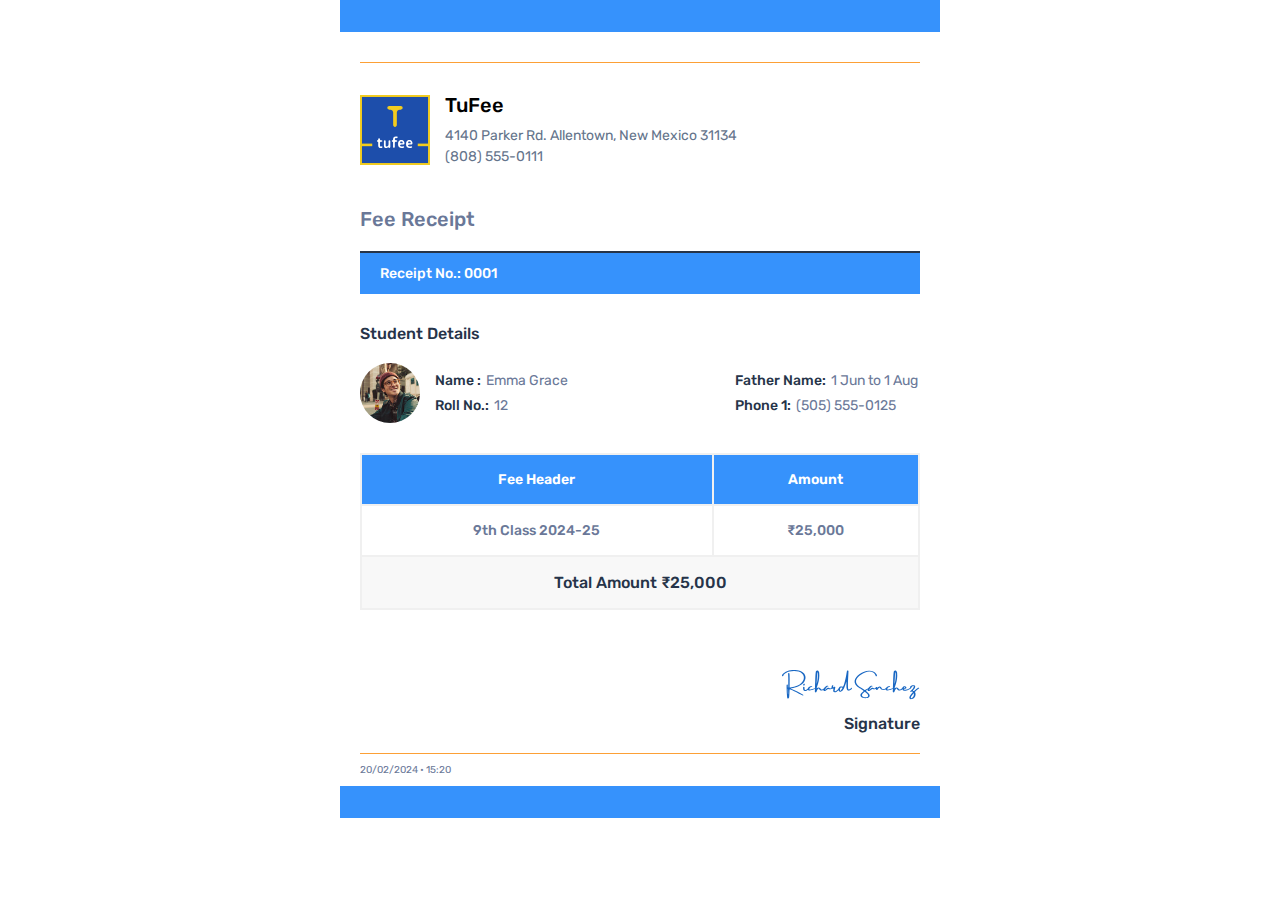
==== index.html @ 7e9d7b53 "Enhance FreeReceipt.css with responsive design adjustments and add index.html for fee receipt layout" ====
<!DOCTYPE html>
<html lang="en">
  <head>
    <meta charset="UTF-8" />
    <meta name="viewport" content="width=device-width, initial-scale=1.0" />
    <title>Fee Receipt</title>
    <link rel="stylesheet" href="./FreeReceipt.css" />
    <style>
      @import url("https://fonts.googleapis.com/css2?family=Rubik:ital,wght@0,300..900;1,300..900&display=swap");
    </style>
  </head>
  <body>
    <div class="yaxis-color"></div>
    <div class="content-wrapper">
      <div class="border-top-line"></div>
      <div class="header">
        <img class="logo" src="./TuFee.svg" alt="TuFee" />
        <div class="company-info">
          <h1 class="company-name">TuFee</h1>
          <div class="company-details">
            4140 Parker Rd. Allentown, New Mexico 31134
          </div>
          <div class="company-details">(808) 555-0111</div>
        </div>
      </div>

      <h2 class="receipt-title">Fee Receipt</h2>
      <div class="receipt-no">Receipt No.: 0001</div>

      <div class="student-details">
        <h3>Student Details</h3>
        <div class="student-info-container">
          <img src="./student.png" alt="Student Photo" class="student-photo" />
          <div class="info-row">
            <div class="info-group">
              <span class="label">Name :</span>
              <span class="value">Emma Grace</span>
            </div>
            <div class="info-group">
              <span class="label">Roll No.:</span>
              <span class="value">12</span>
            </div>
          </div>
          <div class="info-row">
            <div class="info-group">
              <span class="label">Father Name:</span>
              <span class="value">1 Jun to 1 Aug</span>
            </div>
            <div class="info-group">
              <span class="label">Phone 1:</span>
              <span class="value">(505) 555-0125</span>
            </div>
          </div>
        </div>
      </div>

      <table class="fee-table">
        <thead>
          <tr>
            <th>Fee Header</th>
            <th>Amount</th>
          </tr>
        </thead>
        <tbody>
          <tr>
            <td>9th Class 2024-25</td>
            <td>₹25,000</td>
          </tr>
        </tbody>
        <tfoot>
          <tr>
            <td class="total" colspan="2">Total Amount ₹25,000</td>
          </tr>
        </tfoot>
      </table>

      <div class="signature-section">
        <img src="./sign.svg" alt="Digital Signature" class="signature-img" />
        <p class="signature-text">Signature</p>
      </div>

      <div class="border-line"></div>
      <p class="date-time">20/02/2024 • 15:20</p>
    </div>
    <div class="yaxis-color"></div>
  </body>
</html>
---- FreeReceipt.css ----
:root {
  --primary-blue: #3692fc;
  --primary-orange: #fca036;
  --dark-text: #263449;
  --gray-text: #6a7898;
  --light-gray: #64748b;
  --border-color: #f0f0f0;
  --bg-light: #f8f8f8;
}

* {
  margin: 0;
  padding: 0;
  box-sizing: border-box;
  font-family: rubik, sans-serif;
}

@page {
  size: A4;
  margin: 0;
}

body {
  width: 100%;
  min-width: 320px;
  max-width: 600px;
  margin: 0 auto;
  min-height: 100vh;
  display: flex;
  flex-direction: column;
  background-color: white;
  overflow-x: hidden;
}

@media print {
  html,
  body {
    height: 100vh;
    margin: 0;
    padding: 0;
  }

  body {
    max-width: 100%;
    padding: 0 40px;
    display: flex;
    flex-direction: column;
    justify-content: space-between;
    -webkit-print-color-adjust: exact;
    print-color-adjust: exact;
  }

  .content-wrapper {
    flex: 1;
    display: flex;
    flex-direction: column;
    justify-content: space-between;
    padding: 40px 0;
  }

  .yaxis-color,
  .receipt-no,
  .fee-table th {
    -webkit-print-color-adjust: exact;
    print-color-adjust: exact;
  }

  .yaxis-color {
    position: relative;
    left: 50%;
    right: 50%;
    margin-left: -50vw;
    margin-right: -50vw;
    width: 100vw;
  }
}

@media screen and (max-width: 480px) {
  .content-wrapper {
    padding: 0 10px;
  }

  .header {
    flex-direction: column;
    text-align: center;
    gap: 10px;
  }

  .info-group {
    width: 100%;
    flex-wrap: wrap;
  }

  .fee-table th,
  .fee-table tbody td {
    padding: 10px;
    font-size: 12px;
  }

  .student-info-container {
    flex-direction: column;
    align-items: center;
    text-align: center;
  }

  .student-photo {
    margin-right: 0;
    margin-bottom: 15px;
  }
}

.content-wrapper {
  padding: 0 20px;
}

.header {
  display: flex;
  align-items: center;
  gap: 15px;
  margin-bottom: 40px;
}

.logo {
  width: 70px;
  height: 70px;
}

.logo-text {
  font-size: 14px;
  text-transform: lowercase;
}

.company-info {
  flex: 1;
}

.company-name {
  font-size: 20px;
  color: var(--primary-color);
  margin-bottom: 8px;
  font-weight: 500;
}

.company-details {
  color: var(--light-gray);
  font-size: 14px;
  line-height: 1.5;
}

.receipt-title {
  font-size: 20px;
  color: var(--gray-text);
  margin-bottom: 20px;
  font-weight: 500;
}

.receipt-no {
  font-size: 14px;
  font-weight: 500;
  border-top: 2px solid var(--dark-text);
  background: var(--primary-blue);
  color: white;
  padding: 12px 20px;
  margin-bottom: 30px;
}

.student-details {
  margin: 30px 0;
}

.student-details h3 {
  color: var(--dark-text);
  font-size: 16px;
  margin-bottom: 20px;
  font-weight: 500;
}

.student-info-container {
  display: flex;
}

.student-photo {
  width: 60px;
  height: 60px;
  margin-right: 15px;
  border-radius: 50%;
  object-fit: cover;
}

.student-info {
  flex: 1;
}

.info-row {
  display: flex;
  flex-direction: column;
  justify-content: space-evenly;
}

.info-group {
  display: flex;
  gap: 5px;
  width: 300px;
}

.label {
  font-size: 14px;
  color: var(--dark-text);
  font-weight: 500;
}

.value {
  font-size: 14px;
  color: var(--gray-text);
}

table,
th,
td {
  border: 2px solid var(--border-color);
  border-collapse: collapse;
}

.fee-table {
  width: 100%;
  margin: 30px 0;
  overflow-x: auto;
}

.fee-table tbody {
  text-align: center;
}

.fee-table th {
  font-size: 14px;
  font-weight: 600;
  background: var(--primary-blue);
  color: white;
  padding: 16px 20px;
  white-space: nowrap;
}

.fee-table tbody td {
  font-size: 14px;
  font-weight: 500;
  color: var(--gray-text);
  padding: 16px 20px;
}

.total {
  text-align: center;
  font-size: 16px;
  color: var(--dark-text);
  background-color: var(--bg-light);
  padding: 16px 20px;
  font-weight: 500;
  margin: 30px 0;
}

.signature-section {
  text-align: right;
  margin-top: 60px;
}

.signature-img {
  max-width: 150px;
  margin-bottom: 10px;
}

.signature-text {
  font-weight: 500;
  font-size: 16px;
  color: var(--dark-text);
  margin-bottom: 20px;
}

.date-time {
  color: var(--gray-text);
  font-size: 10px;
  margin-bottom: 10px;
}

.border-top-line,
.border-line {
  border-bottom: 1px solid var(--primary-orange);
}

.border-top-line {
  margin: 30px 0;
}

.border-line {
  margin: 10px 0;
}

.yaxis-color {
  height: 32px;
  background-color: var(--primary-blue);
}
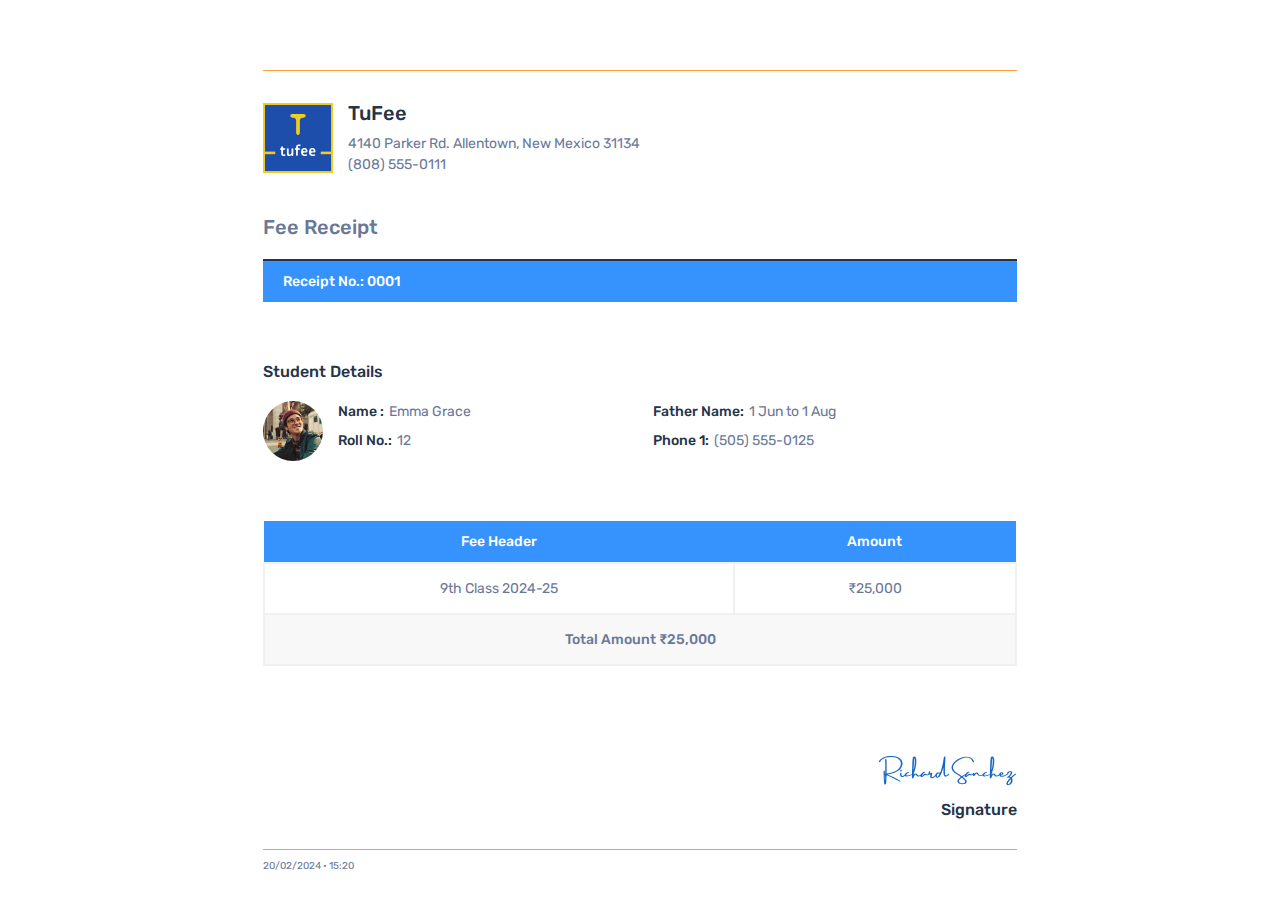
==== commit b34e621e: "Inline CSS refactoring: Move styles from FreeReceipt.css directly into index.html" ====
--- a/index.html
+++ b/index.html
@@ -4,9 +4,199 @@
     <meta charset="UTF-8" />
     <meta name="viewport" content="width=device-width, initial-scale=1.0" />
     <title>Fee Receipt</title>
-    <link rel="stylesheet" href="./FreeReceipt.css" />
     <style>
       @import url("https://fonts.googleapis.com/css2?family=Rubik:ital,wght@0,300..900;1,300..900&display=swap");
+      :root {
+        --b: #3692fc;
+        --o: #fca036;
+        --d: #263449;
+        --g: #6a7898;
+        --l: #64748b;
+        --br: #f0f0f0;
+        --bg: #f8f8f8;
+      }
+      * {
+        margin: 0;
+        padding: 0;
+        box-sizing: border-box;
+        font-family: rubik, sans-serif;
+      }
+      @page {
+        size: A4;
+        margin: 0;
+      }
+      html,
+      body {
+        height: 100vh;
+        margin: 0;
+        padding: 0;
+        background: #fff;
+        -webkit-print-color-adjust: exact !important;
+        print-color-adjust: exact !important;
+      }
+      body {
+        width: 210mm;
+        margin: 0 auto;
+        display: flex;
+        flex-direction: column;
+      }
+      .content-wrapper {
+        flex: 1;
+        display: flex;
+        flex-direction: column;
+        justify-content: space-between;
+        padding: 40px 20px;
+      }
+      .header {
+        display: flex;
+        align-items: center;
+        gap: 15px;
+        margin-bottom: 40px;
+      }
+      .logo {
+        width: 70px;
+        height: 70px;
+      }
+      .company-info {
+        flex: 1;
+      }
+      .company-name,
+      .receipt-title,
+      .student-details h3,
+      .signature-text,
+      .label,
+      .receipt-no,
+      .fee-table th,
+      .total {
+        font-weight: 500;
+      }
+      .company-name,
+      .receipt-title {
+        font-size: 20px;
+      }
+      .company-name {
+        color: var(--d);
+        margin-bottom: 8px;
+      }
+      .receipt-title {
+        color: var(--g);
+        margin: 0 0 20px;
+      }
+      .company-details,
+      .value,
+      .fee-table td,
+      .label,
+      .receipt-no,
+      .fee-table th {
+        font-size: 14px;
+      }
+      .company-details,
+      .value,
+      .fee-table td {
+        color: var(--g);
+      }
+      .company-details {
+        line-height: 1.5;
+      }
+      .receipt-no,
+      .fee-table th,
+      .yaxis-color {
+        background: var(--b) !important;
+        -webkit-print-color-adjust: exact !important;
+        print-color-adjust: exact !important;
+      }
+      .receipt-no,
+      .fee-table th {
+        color: #fff;
+        padding: 12px 20px;
+      }
+      .receipt-no {
+        border-top: 2px solid var(--d);
+        margin-bottom: 30px;
+      }
+      .student-details {
+        margin: 30px 0;
+      }
+      .student-details h3 {
+        color: var(--d);
+        font-size: 16px;
+        margin-bottom: 20px;
+      }
+      .student-info-container,
+      .info-group {
+        display: flex;
+        gap: 15px;
+      }
+      .student-photo {
+        width: 60px;
+        height: 60px;
+        border-radius: 50%;
+        object-fit: cover;
+      }
+      .info-row {
+        display: flex;
+        flex-direction: column;
+        justify-content: space-evenly;
+      }
+      .info-group {
+        width: 300px;
+        margin-bottom: 10px;
+        gap: 5px;
+      }
+      .label {
+        color: var(--d);
+      }
+      .fee-table {
+        width: 100%;
+        margin: 30px 0;
+        border-collapse: collapse;
+      }
+      .fee-table td {
+        padding: 16px 20px;
+        text-align: center;
+        border: 2px solid var(--br);
+      }
+      .total {
+        text-align: center;
+        font-size: 16px;
+        color: var(--d);
+        background: var(--bg) !important;
+        padding: 16px 20px;
+        margin: 30px 0;
+        -webkit-print-color-adjust: exact !important;
+        print-color-adjust: exact !important;
+      }
+      .signature-section {
+        text-align: right;
+        margin-top: 60px;
+      }
+      .signature-img {
+        max-width: 150px;
+        margin-bottom: 10px;
+      }
+      .signature-text {
+        font-size: 16px;
+        color: var(--d);
+        margin-bottom: 20px;
+      }
+      .date-time {
+        color: var(--g);
+        font-size: 10px;
+        margin-bottom: 10px;
+      }
+      .border-top-line,
+      .border-line {
+        border-bottom: 1px solid var(--o);
+      }
+      .border-top-line {
+        margin: 30px 0;
+      }
+      .border-line {
+        margin: 10px 0;
+      }
+      .yaxis-color {
+        height: 32px;
+      }
     </style>
   </head>
   <body>
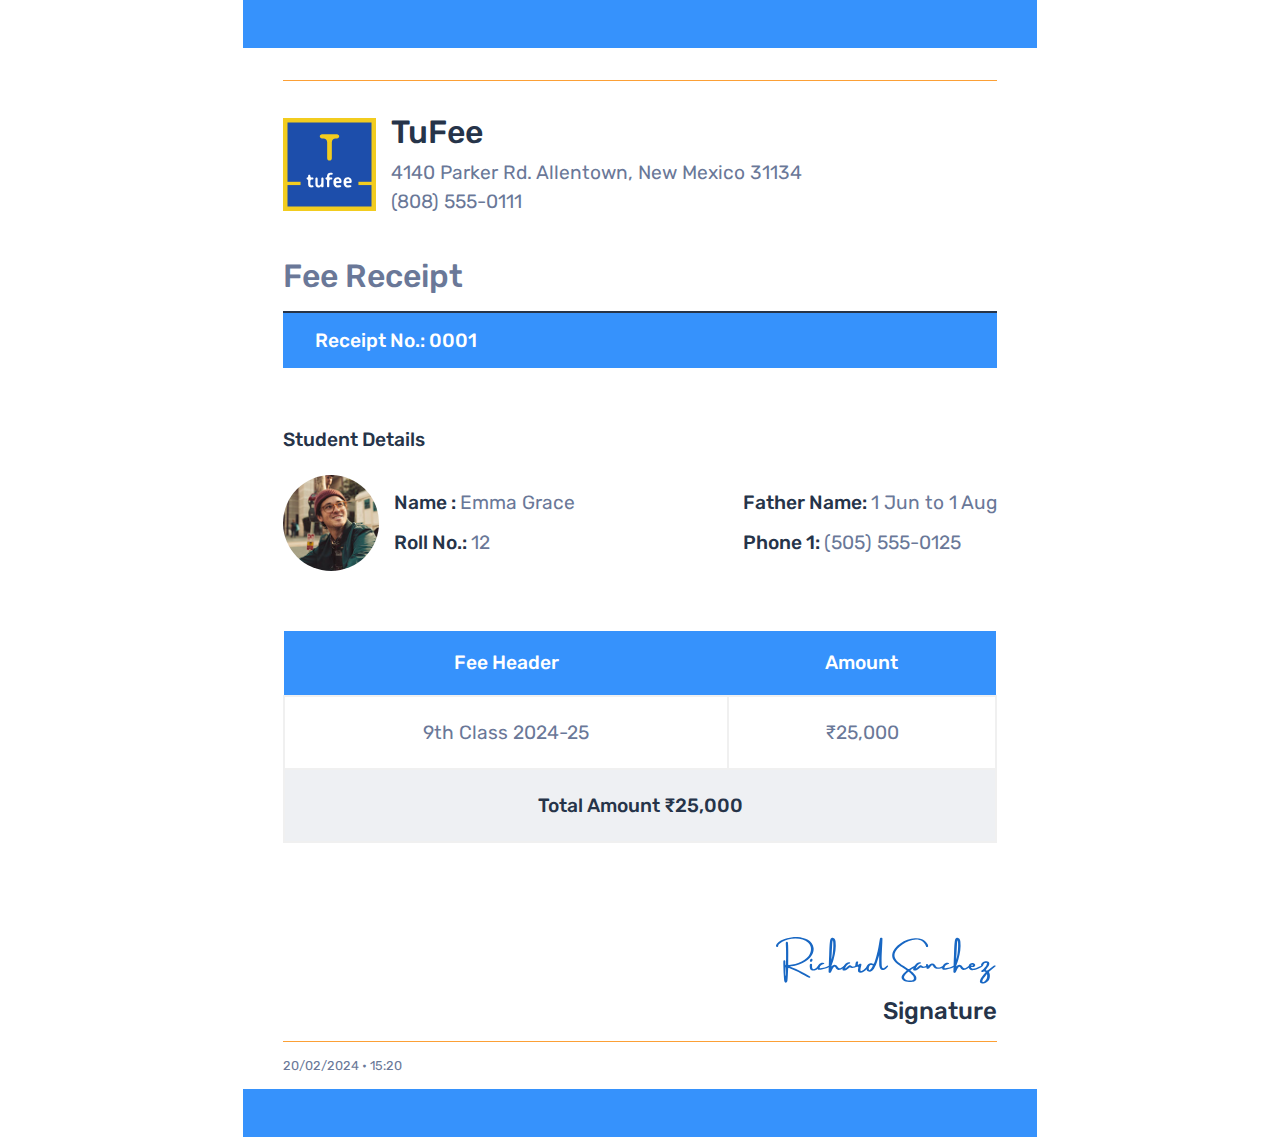
==== commit edf208b5: "Refine receipt layout and styling with responsive design improvements" ====
--- a/index.html
+++ b/index.html
@@ -13,7 +13,7 @@
         --g: #6a7898;
         --l: #64748b;
         --br: #f0f0f0;
-        --bg: #f8f8f8;
+        --bg: #eef0f3;
       }
       * {
         margin: 0;
@@ -35,17 +35,17 @@
         print-color-adjust: exact !important;
       }
       body {
+        margin: 0 auto;
+        display: flex;
+        flex-direction: column;
         width: 210mm;
-        margin: 0 auto;
-        display: flex;
-        flex-direction: column;
       }
       .content-wrapper {
         flex: 1;
         display: flex;
         flex-direction: column;
         justify-content: space-between;
-        padding: 40px 20px;
+        padding: 0 40px;
       }
       .header {
         display: flex;
@@ -54,8 +54,9 @@
         margin-bottom: 40px;
       }
       .logo {
-        width: 70px;
-        height: 70px;
+        width: 5.8rem;
+        height: 5.8rem;
+        border: 2px solid #f2cc1f;
       }
       .company-info {
         flex: 1;
@@ -72,7 +73,7 @@
       }
       .company-name,
       .receipt-title {
-        font-size: 20px;
+        font-size: 2rem;
       }
       .company-name {
         color: var(--d);
@@ -80,7 +81,7 @@
       }
       .receipt-title {
         color: var(--g);
-        margin: 0 0 20px;
+        margin: 0 0 1rem;
       }
       .company-details,
       .value,
@@ -88,7 +89,7 @@
       .label,
       .receipt-no,
       .fee-table th {
-        font-size: 14px;
+        font-size: 1.2rem;
       }
       .company-details,
       .value,
@@ -105,12 +106,15 @@
         -webkit-print-color-adjust: exact !important;
         print-color-adjust: exact !important;
       }
+      .fee-table th {
+        padding: 1.3rem 2rem;
+      }
       .receipt-no,
       .fee-table th {
         color: #fff;
-        padding: 12px 20px;
       }
       .receipt-no {
+        padding: 1rem 2rem;
         border-top: 2px solid var(--d);
         margin-bottom: 30px;
       }
@@ -119,17 +123,16 @@
       }
       .student-details h3 {
         color: var(--d);
-        font-size: 16px;
-        margin-bottom: 20px;
-      }
-      .student-info-container,
-      .info-group {
+        font-size: 1.2rem;
+        margin-bottom: 1.5rem;
+      }
+      .student-info-container {
         display: flex;
         gap: 15px;
       }
       .student-photo {
-        width: 60px;
-        height: 60px;
+        width: 6rem;
+        height: 6rem;
         border-radius: 50%;
         object-fit: cover;
       }
@@ -138,10 +141,11 @@
         flex-direction: column;
         justify-content: space-evenly;
       }
-      .info-group {
-        width: 300px;
-        margin-bottom: 10px;
-        gap: 5px;
+      .info {
+        width: 100%;
+        display: flex;
+        flex-direction: row;
+        justify-content: space-between;
       }
       .label {
         color: var(--d);
@@ -152,50 +156,50 @@
         border-collapse: collapse;
       }
       .fee-table td {
-        padding: 16px 20px;
+        padding: 1.5rem 2rem;
         text-align: center;
         border: 2px solid var(--br);
       }
       .total {
         text-align: center;
-        font-size: 16px;
-        color: var(--d);
+        font-size: 1rem;
+        color: var(--d) !important;
         background: var(--bg) !important;
-        padding: 16px 20px;
-        margin: 30px 0;
+        padding: 1.5rem;
+        margin: 1.5rem 0;
         -webkit-print-color-adjust: exact !important;
         print-color-adjust: exact !important;
       }
       .signature-section {
         text-align: right;
-        margin-top: 60px;
+        margin-top: 4rem;
       }
       .signature-img {
-        max-width: 150px;
-        margin-bottom: 10px;
+        height: 3rem;
+        margin-bottom: 0.5rem;
       }
       .signature-text {
-        font-size: 16px;
-        color: var(--d);
-        margin-bottom: 20px;
+        font-size: 1.5rem;
+        color: var(--d);
+        margin-bottom: 1rem;
       }
       .date-time {
         color: var(--g);
-        font-size: 10px;
-        margin-bottom: 10px;
+        font-size: 0.8rem;
+        margin: 1rem 0;
       }
       .border-top-line,
       .border-line {
         border-bottom: 1px solid var(--o);
       }
       .border-top-line {
-        margin: 30px 0;
+        margin: 2rem 0;
       }
       .border-line {
-        margin: 10px 0;
+        margin-top: 1rem 0;
       }
       .yaxis-color {
-        height: 32px;
+        padding: 1.5rem;
       }
     </style>
   </head>
@@ -221,24 +225,26 @@
         <h3>Student Details</h3>
         <div class="student-info-container">
           <img src="./student.png" alt="Student Photo" class="student-photo" />
-          <div class="info-row">
-            <div class="info-group">
-              <span class="label">Name :</span>
-              <span class="value">Emma Grace</span>
+          <div class="info">
+            <div class="info-row">
+              <div class="info-group">
+                <span class="label">Name :</span>
+                <span class="value">Emma Grace</span>
+              </div>
+              <div class="info-group">
+                <span class="label">Roll No.:</span>
+                <span class="value">12</span>
+              </div>
             </div>
-            <div class="info-group">
-              <span class="label">Roll No.:</span>
-              <span class="value">12</span>
-            </div>
-          </div>
-          <div class="info-row">
-            <div class="info-group">
-              <span class="label">Father Name:</span>
-              <span class="value">1 Jun to 1 Aug</span>
-            </div>
-            <div class="info-group">
-              <span class="label">Phone 1:</span>
-              <span class="value">(505) 555-0125</span>
+            <div class="info-row">
+              <div class="info-group">
+                <span class="label">Father Name:</span>
+                <span class="value">1 Jun to 1 Aug</span>
+              </div>
+              <div class="info-group">
+                <span class="label">Phone 1:</span>
+                <span class="value">(505) 555-0125</span>
+              </div>
             </div>
           </div>
         </div>
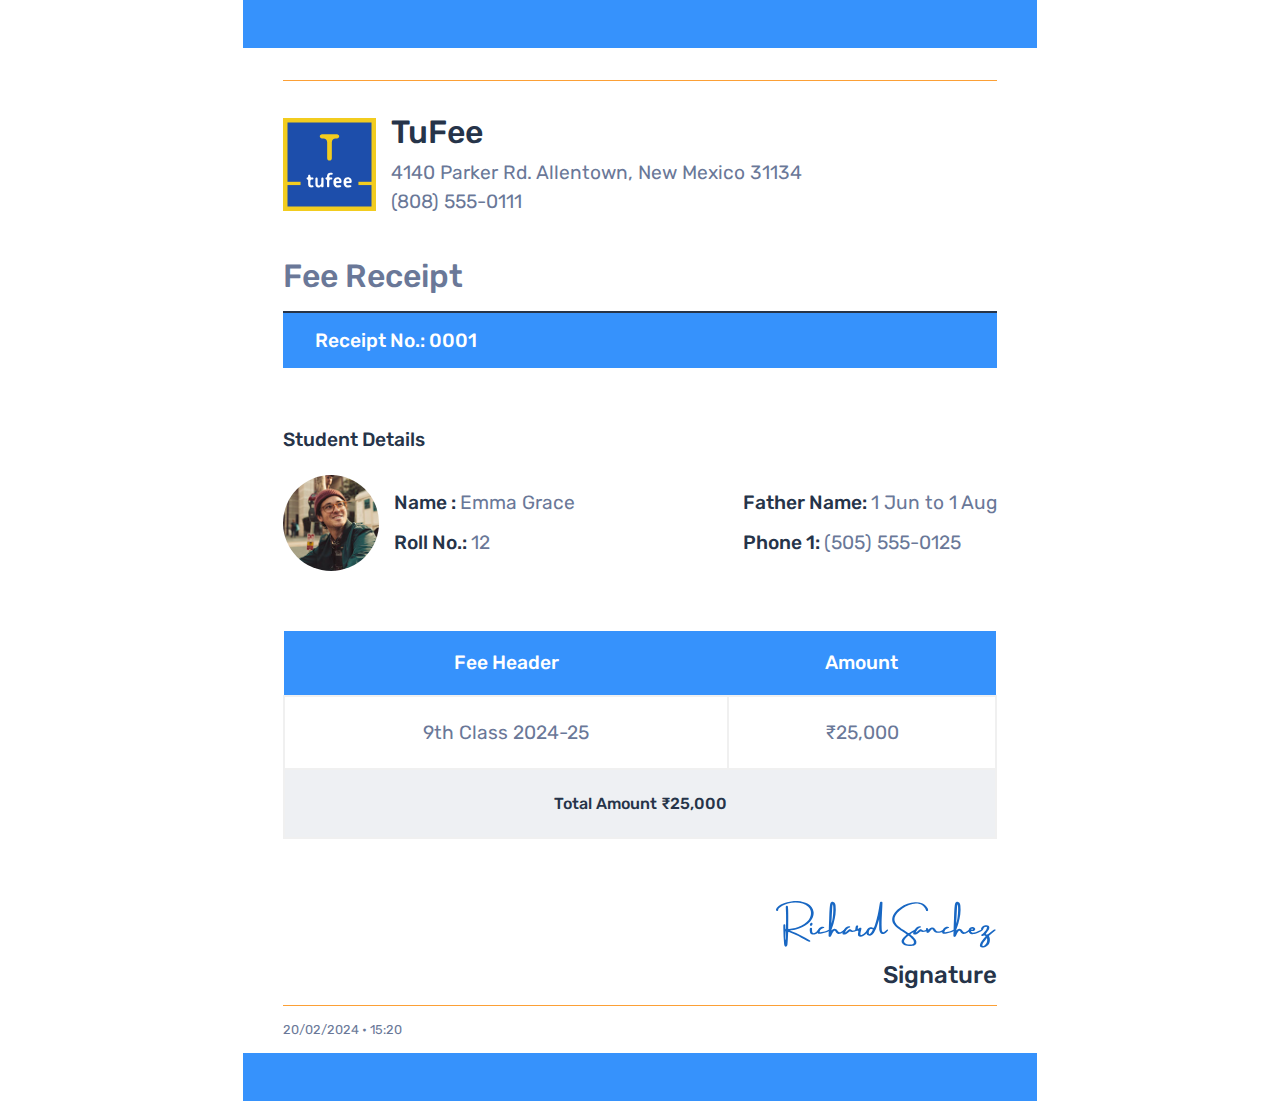
==== commit ae2dc4d8: "Migrate inline styles to HTML, removing redundant CSS classes" ====
--- a/index.html
+++ b/index.html
@@ -28,7 +28,6 @@
       html,
       body {
         height: 100vh;
-        margin: 0;
         padding: 0;
         background: #fff;
         -webkit-print-color-adjust: exact !important;
@@ -40,177 +39,110 @@
         flex-direction: column;
         width: 210mm;
       }
-      .content-wrapper {
+      .company-name,
+      .receipt-title,
+      .student-details h3,
+      .signature-text,
+      .label,
+      .receipt-no,
+      .fee-table th,
+      .total {
+        font-weight: 500;
+      }
+      .company-name,
+      .receipt-title {
+        font-size: 2rem;
+      }
+      .receipt-title {
+        color: var(--g);
+        margin: 0 0 1rem;
+      }
+      .company-details,
+      .value,
+      .fee-table td,
+      .label,
+      .receipt-no,
+      .fee-table th {
+        font-size: 1.2rem;
+      }
+      .company-details,
+      .value,
+      .fee-table td {
+        color: var(--g);
+      }
+      .company-details {
+        line-height: 1.5;
+      }
+      .receipt-no,
+      .fee-table th,
+      .yaxis-color {
+        background: var(--b) !important;
+        -webkit-print-color-adjust: exact !important;
+        print-color-adjust: exact !important;
+      }
+      .fee-table th {
+        padding: 1.3rem 2rem;
+      }
+      .receipt-no,
+      .fee-table th {
+        color: #fff;
+      }
+      .student-details h3 {
+        color: var(--d);
+        font-size: 1.2rem;
+        margin-bottom: 1.5rem;
+      }
+      .info-row {
+        display: flex;
+        flex-direction: column;
+        justify-content: space-evenly;
+      }
+      .label {
+        color: var(--d);
+      }
+      .fee-table td {
+        padding: 1.5rem 2rem;
+        text-align: center;
+        border: 2px solid var(--br);
+      }
+      .border-top-line,
+      .border-line {
+        border-bottom: 1px solid var(--o);
+      }
+    </style>
+  </head>
+  <body>
+    <div class="yaxis-color" style="padding: 1.5rem"></div>
+    <div
+      class="content-wrapper"
+      style="
         flex: 1;
         display: flex;
         flex-direction: column;
         justify-content: space-between;
         padding: 0 40px;
-      }
-      .header {
-        display: flex;
-        align-items: center;
-        gap: 15px;
-        margin-bottom: 40px;
-      }
-      .logo {
-        width: 5.8rem;
-        height: 5.8rem;
-        border: 2px solid #f2cc1f;
-      }
-      .company-info {
-        flex: 1;
-      }
-      .company-name,
-      .receipt-title,
-      .student-details h3,
-      .signature-text,
-      .label,
-      .receipt-no,
-      .fee-table th,
-      .total {
-        font-weight: 500;
-      }
-      .company-name,
-      .receipt-title {
-        font-size: 2rem;
-      }
-      .company-name {
-        color: var(--d);
-        margin-bottom: 8px;
-      }
-      .receipt-title {
-        color: var(--g);
-        margin: 0 0 1rem;
-      }
-      .company-details,
-      .value,
-      .fee-table td,
-      .label,
-      .receipt-no,
-      .fee-table th {
-        font-size: 1.2rem;
-      }
-      .company-details,
-      .value,
-      .fee-table td {
-        color: var(--g);
-      }
-      .company-details {
-        line-height: 1.5;
-      }
-      .receipt-no,
-      .fee-table th,
-      .yaxis-color {
-        background: var(--b) !important;
-        -webkit-print-color-adjust: exact !important;
-        print-color-adjust: exact !important;
-      }
-      .fee-table th {
-        padding: 1.3rem 2rem;
-      }
-      .receipt-no,
-      .fee-table th {
-        color: #fff;
-      }
-      .receipt-no {
-        padding: 1rem 2rem;
-        border-top: 2px solid var(--d);
-        margin-bottom: 30px;
-      }
-      .student-details {
-        margin: 30px 0;
-      }
-      .student-details h3 {
-        color: var(--d);
-        font-size: 1.2rem;
-        margin-bottom: 1.5rem;
-      }
-      .student-info-container {
-        display: flex;
-        gap: 15px;
-      }
-      .student-photo {
-        width: 6rem;
-        height: 6rem;
-        border-radius: 50%;
-        object-fit: cover;
-      }
-      .info-row {
-        display: flex;
-        flex-direction: column;
-        justify-content: space-evenly;
-      }
-      .info {
-        width: 100%;
-        display: flex;
-        flex-direction: row;
-        justify-content: space-between;
-      }
-      .label {
-        color: var(--d);
-      }
-      .fee-table {
-        width: 100%;
-        margin: 30px 0;
-        border-collapse: collapse;
-      }
-      .fee-table td {
-        padding: 1.5rem 2rem;
-        text-align: center;
-        border: 2px solid var(--br);
-      }
-      .total {
-        text-align: center;
-        font-size: 1rem;
-        color: var(--d) !important;
-        background: var(--bg) !important;
-        padding: 1.5rem;
-        margin: 1.5rem 0;
-        -webkit-print-color-adjust: exact !important;
-        print-color-adjust: exact !important;
-      }
-      .signature-section {
-        text-align: right;
-        margin-top: 4rem;
-      }
-      .signature-img {
-        height: 3rem;
-        margin-bottom: 0.5rem;
-      }
-      .signature-text {
-        font-size: 1.5rem;
-        color: var(--d);
-        margin-bottom: 1rem;
-      }
-      .date-time {
-        color: var(--g);
-        font-size: 0.8rem;
-        margin: 1rem 0;
-      }
-      .border-top-line,
-      .border-line {
-        border-bottom: 1px solid var(--o);
-      }
-      .border-top-line {
-        margin: 2rem 0;
-      }
-      .border-line {
-        margin-top: 1rem 0;
-      }
-      .yaxis-color {
-        padding: 1.5rem;
-      }
-    </style>
-  </head>
-  <body>
-    <div class="yaxis-color"></div>
-    <div class="content-wrapper">
-      <div class="border-top-line"></div>
-      <div class="header">
-        <img class="logo" src="./TuFee.svg" alt="TuFee" />
-        <div class="company-info">
-          <h1 class="company-name">TuFee</h1>
+      "
+    >
+      <div class="border-top-line" style="margin: 2rem 0"></div>
+      <div
+        class="header"
+        style="
+          display: flex;
+          align-items: center;
+          gap: 15px;
+          margin-bottom: 40px;
+        "
+      >
+        <img
+          class="logo"
+          src="./TuFee.svg"
+          alt="TuFee"
+          style="width: 5.8rem; height: 5.8rem; border: 2px solid #f2cc1f"
+        />
+        <div class="company-info" style="flex: 1">
+          <h1 class="company-name" style="color: var(--d); margin-bottom: 8px">
+            TuFee
+          </h1>
           <div class="company-details">
             4140 Parker Rd. Allentown, New Mexico 31134
           </div>
@@ -219,13 +151,40 @@
       </div>
 
       <h2 class="receipt-title">Fee Receipt</h2>
-      <div class="receipt-no">Receipt No.: 0001</div>
-
-      <div class="student-details">
+      <div
+        class="receipt-no"
+        style="
+          padding: 1rem 2rem;
+          border-top: 2px solid var(--d);
+          margin-bottom: 30px;
+        "
+      >
+        Receipt No.: 0001
+      </div>
+
+      <div class="student-details" style="margin: 30px 0">
         <h3>Student Details</h3>
-        <div class="student-info-container">
-          <img src="./student.png" alt="Student Photo" class="student-photo" />
-          <div class="info">
+        <div class="student-info-container" style="display: flex; gap: 15px">
+          <img
+            src="./student.png"
+            alt="Student Photo"
+            class="student-photo"
+            style="
+              width: 6rem;
+              height: 6rem;
+              border-radius: 50%;
+              object-fit: cover;
+            "
+          />
+          <div
+            class="info"
+            style="
+              width: 100%;
+              display: flex;
+              flex-direction: row;
+              justify-content: space-between;
+            "
+          >
             <div class="info-row">
               <div class="info-group">
                 <span class="label">Name :</span>
@@ -250,7 +209,10 @@
         </div>
       </div>
 
-      <table class="fee-table">
+      <table
+        class="fee-table"
+        style="width: 100%; margin: 30px 0; border-collapse: collapse"
+      >
         <thead>
           <tr>
             <th>Fee Header</th>
@@ -265,19 +227,52 @@
         </tbody>
         <tfoot>
           <tr>
-            <td class="total" colspan="2">Total Amount ₹25,000</td>
+            <td
+              class="total"
+              colspan="2"
+              style="
+                text-align: center;
+                font-size: 1rem;
+                color: var(--d) !important;
+                background: var(--bg) !important;
+                padding: 1.5rem;
+                margin: 1.5rem 0;
+                -webkit-print-color-adjust: exact !important;
+                print-color-adjust: exact !important;
+              "
+            >
+              Total Amount ₹25,000
+            </td>
           </tr>
         </tfoot>
       </table>
 
-      <div class="signature-section">
-        <img src="./sign.svg" alt="Digital Signature" class="signature-img" />
-        <p class="signature-text">Signature</p>
-      </div>
-
-      <div class="border-line"></div>
-      <p class="date-time">20/02/2024 • 15:20</p>
+      <div
+        class="signature-section"
+        style="text-align: right; margin-top: 2rem"
+      >
+        <img
+          src="./sign.svg"
+          alt="Digital Signature"
+          class="signature-img"
+          style="height: 3rem; margin-bottom: 0.5rem"
+        />
+        <p
+          class="signature-text"
+          style="font-size: 1.5rem; color: var(--d); margin-bottom: 1rem"
+        >
+          Signature
+        </p>
+      </div>
+
+      <div class="border-line" style="margin-top: 1rem 0"></div>
+      <p
+        class="date-time"
+        style="color: var(--g); font-size: 0.8rem; margin: 1rem 0"
+      >
+        20/02/2024 • 15:20
+      </p>
     </div>
-    <div class="yaxis-color"></div>
+    <div class="yaxis-color" style="padding: 1.5rem"></div>
   </body>
 </html>
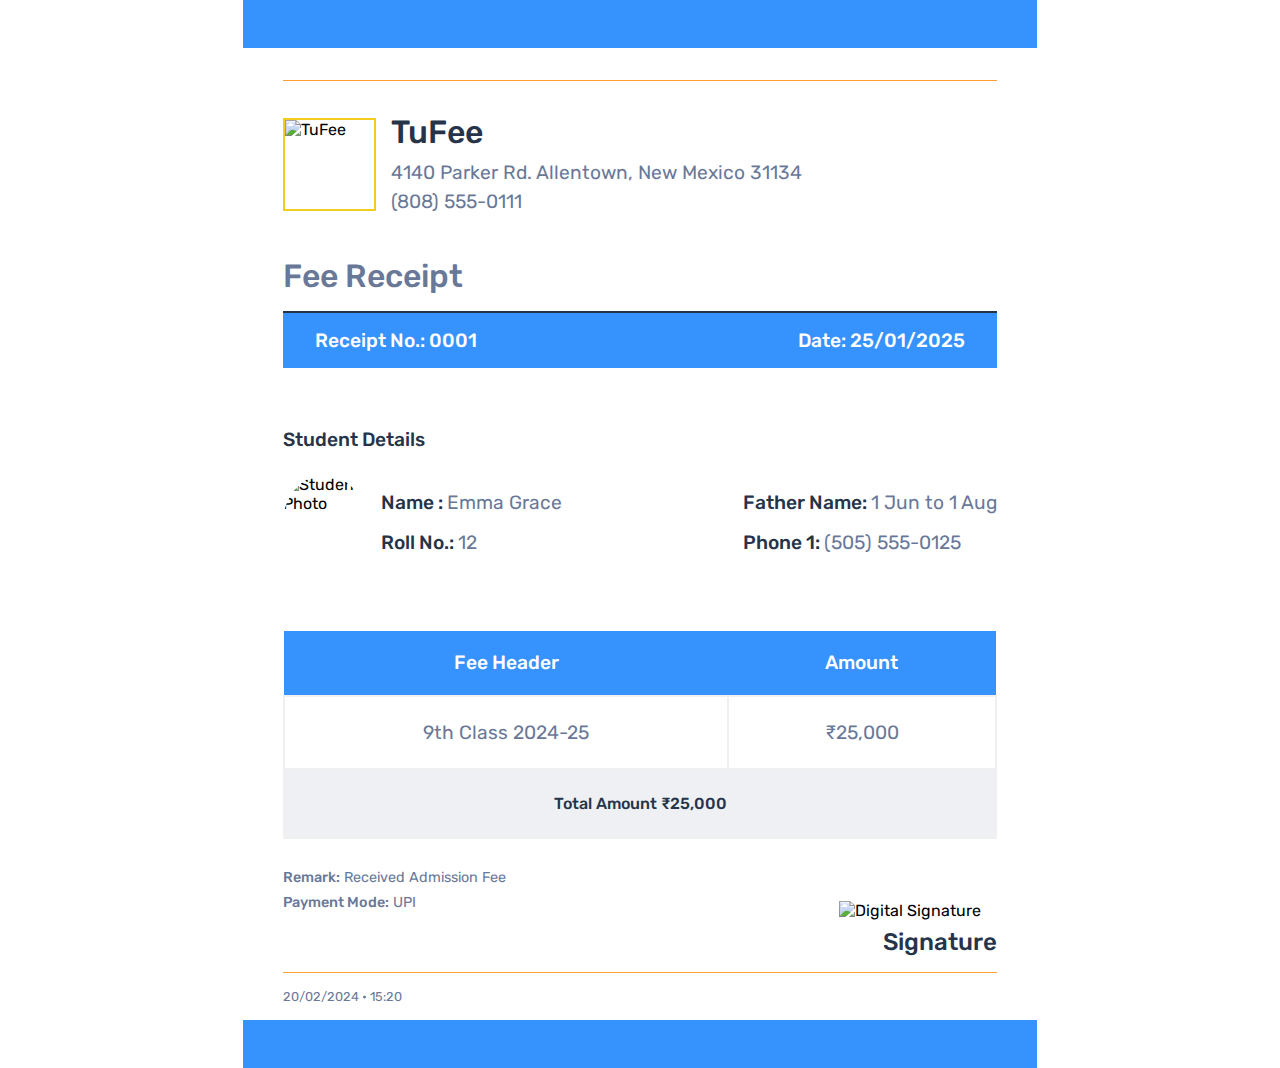
==== commit d8e4510e: "Update receipt template with dynamic image URLs and inline styling" ====
--- a/index.html
+++ b/index.html
@@ -40,7 +40,6 @@
         width: 210mm;
       }
       .company-name,
-      .receipt-title,
       .student-details h3,
       .signature-text,
       .label,
@@ -49,14 +48,6 @@
       .total {
         font-weight: 500;
       }
-      .company-name,
-      .receipt-title {
-        font-size: 2rem;
-      }
-      .receipt-title {
-        color: var(--g);
-        margin: 0 0 1rem;
-      }
       .company-details,
       .value,
       .fee-table td,
@@ -70,9 +61,6 @@
       .fee-table td {
         color: var(--g);
       }
-      .company-details {
-        line-height: 1.5;
-      }
       .receipt-no,
       .fee-table th,
       .yaxis-color {
@@ -87,16 +75,6 @@
       .fee-table th {
         color: #fff;
       }
-      .student-details h3 {
-        color: var(--d);
-        font-size: 1.2rem;
-        margin-bottom: 1.5rem;
-      }
-      .info-row {
-        display: flex;
-        flex-direction: column;
-        justify-content: space-evenly;
-      }
       .label {
         color: var(--d);
       }
@@ -104,10 +82,6 @@
         padding: 1.5rem 2rem;
         text-align: center;
         border: 2px solid var(--br);
-      }
-      .border-top-line,
-      .border-line {
-        border-bottom: 1px solid var(--o);
       }
     </style>
   </head>
@@ -123,7 +97,10 @@
         padding: 0 40px;
       "
     >
-      <div class="border-top-line" style="margin: 2rem 0"></div>
+      <div
+        class="border-top-line"
+        style="margin: 2rem 0; border-bottom: 1px solid var(--o)"
+      ></div>
       <div
         class="header"
         style="
@@ -135,38 +112,58 @@
       >
         <img
           class="logo"
-          src="./TuFee.svg"
+          src="https://firebasestorage.googleapis.com/v0/b/tufeelive-new.appspot.com/o/6696%2Flogo_online.png?alt=media&token=690d2cf4-190a-4e4d-809d-d5b3edc75184"
           alt="TuFee"
           style="width: 5.8rem; height: 5.8rem; border: 2px solid #f2cc1f"
         />
         <div class="company-info" style="flex: 1">
-          <h1 class="company-name" style="color: var(--d); margin-bottom: 8px">
+          <h1
+            class="company-name"
+            style="color: var(--d); margin-bottom: 8px; font-size: 2rem"
+          >
             TuFee
           </h1>
-          <div class="company-details">
+          <div class="company-details" style="line-height: 1.5">
             4140 Parker Rd. Allentown, New Mexico 31134
           </div>
-          <div class="company-details">(808) 555-0111</div>
+          <div class="company-details" style="line-height: 1.5">
+            (808) 555-0111
+          </div>
         </div>
       </div>
 
-      <h2 class="receipt-title">Fee Receipt</h2>
+      <h2
+        style="
+          font-size: 2rem;
+          color: var(--g);
+          margin: 0 0 1rem;
+          font-weight: 500;
+        "
+      >
+        Fee Receipt
+      </h2>
       <div
         class="receipt-no"
         style="
           padding: 1rem 2rem;
           border-top: 2px solid var(--d);
           margin-bottom: 30px;
+          display: flex;
+          flex-direction: row;
+          justify-content: space-between;
         "
       >
-        Receipt No.: 0001
+        <span style="font-weight: 500">Receipt No.: 0001</span>
+        <span style="font-weight: 500">Date: 25/01/2025</span>
       </div>
 
       <div class="student-details" style="margin: 30px 0">
-        <h3>Student Details</h3>
+        <h3 style="color: var(--d); font-size: 1.2rem; margin-bottom: 1.5rem">
+          Student Details
+        </h3>
         <div class="student-info-container" style="display: flex; gap: 15px">
           <img
-            src="./student.png"
+            src="https://firebasestorage.googleapis.com/v0/b/tufeelive-new.appspot.com/o/10044%2FStudentImage%2F1701174272172?alt=media&token=aeb11cb4-00c4-419e-9d69-8e2ebb748ee3"
             alt="Student Photo"
             class="student-photo"
             style="
@@ -185,7 +182,13 @@
               justify-content: space-between;
             "
           >
-            <div class="info-row">
+            <div
+              style="
+                display: flex;
+                flex-direction: column;
+                justify-content: space-evenly;
+              "
+            >
               <div class="info-group">
                 <span class="label">Name :</span>
                 <span class="value">Emma Grace</span>
@@ -195,7 +198,13 @@
                 <span class="value">12</span>
               </div>
             </div>
-            <div class="info-row">
+            <div
+              style="
+                display: flex;
+                flex-direction: column;
+                justify-content: space-evenly;
+              "
+            >
               <div class="info-group">
                 <span class="label">Father Name:</span>
                 <span class="value">1 Jun to 1 Aug</span>
@@ -246,26 +255,43 @@
           </tr>
         </tfoot>
       </table>
-
-      <div
-        class="signature-section"
-        style="text-align: right; margin-top: 2rem"
-      >
-        <img
-          src="./sign.svg"
-          alt="Digital Signature"
-          class="signature-img"
-          style="height: 3rem; margin-bottom: 0.5rem"
-        />
-        <p
-          class="signature-text"
-          style="font-size: 1.5rem; color: var(--d); margin-bottom: 1rem"
+      <div
+        style="
+          display: flex;
+          flex-direction: row;
+          justify-content: space-between;
+        "
+      >
+        <div style="font-size: 0.9rem; color: var(--g)">
+          <p style="margin-bottom: 0.5rem">
+            <span style="font-weight: 500">Remark:</span>
+            Received Admission Fee
+          </p>
+          <p><span style="font-weight: 500">Payment Mode:</span> UPI</p>
+        </div>
+        <div
+          class="signature-section"
+          style="text-align: right; margin-top: 2rem"
         >
-          Signature
-        </p>
+          <img
+            src="https://firebasestorage.googleapis.com/v0/b/tufeelive-new.appspot.com/o/6696%2Fsignature.png?alt=media&token=38dd6658-4a46-4e05-851c-4a6ae0858435"
+            alt="Digital Signature"
+            class="signature-img"
+            style="height: 3rem; margin-bottom: 0.5rem; margin-right: 1rem"
+          />
+          <p
+            class="signature-text"
+            style="font-size: 1.5rem; color: var(--d); margin-bottom: 1rem"
+          >
+            Signature
+          </p>
+        </div>
       </div>
 
-      <div class="border-line" style="margin-top: 1rem 0"></div>
+      <div
+        class="border-line"
+        style="margin-top: 1rem 0; border-bottom: 1px solid var(--o)"
+      ></div>
       <p
         class="date-time"
         style="color: var(--g); font-size: 0.8rem; margin: 1rem 0"
